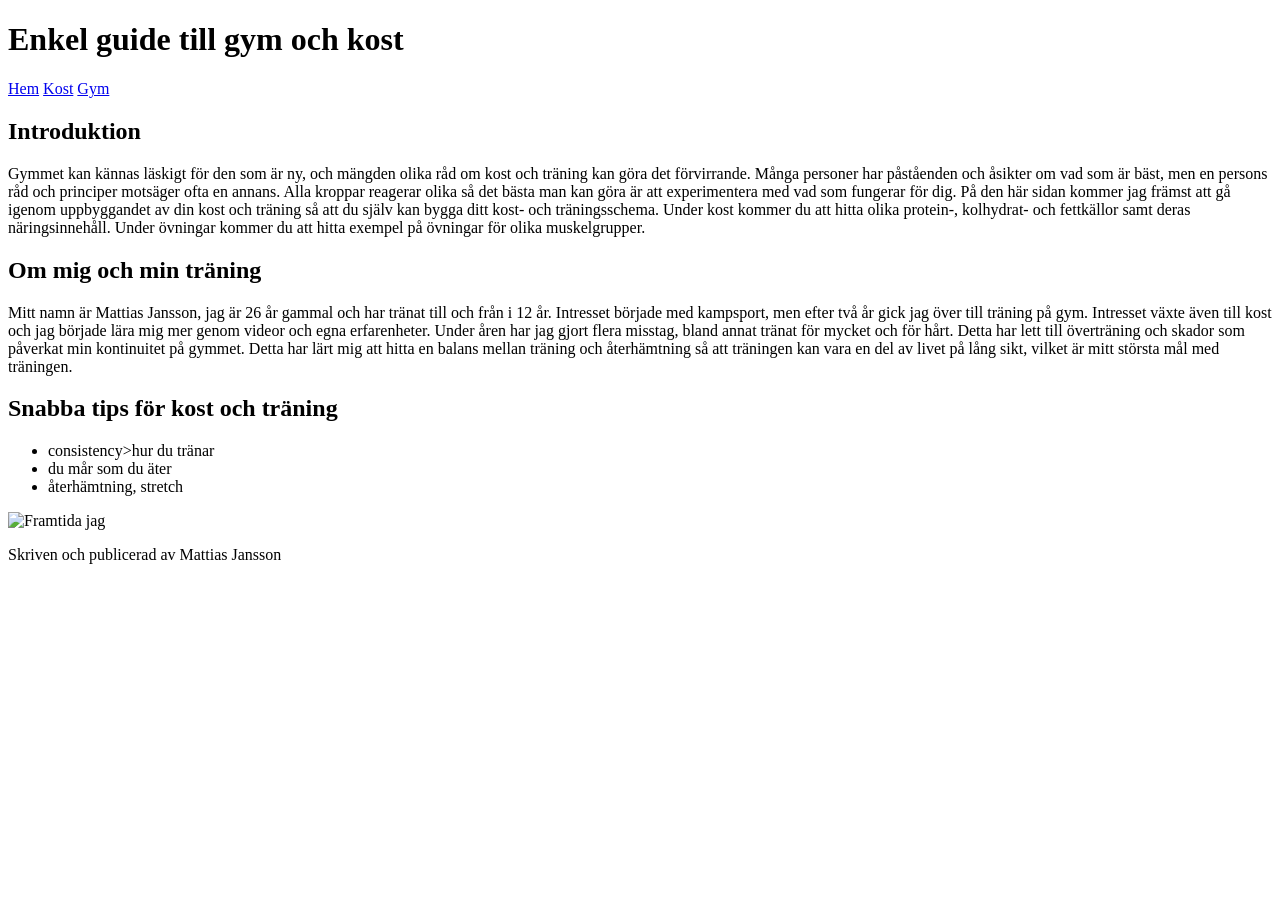
==== index.html @ 8ac7995f "Initial commit" ====
<!DOCTYPE html>
<html lang="sv">
<head>
    <meta charset="UTF-8">
    <meta name="viewport" content="width=device-width, initial-scale=1.0">
    <title>Guide till gym och kost</title>
</head>
<body>
<header>
    <h1>Enkel guide till gym och kost </h1>
</header>
<nav>
    <a href="index.html">Hem</a>
    <a href="kost.html">Kost</a>
    <a href="gym.html">Gym</a>
</nav>
<main>
    <h2>Introduktion</h2>
    <p>
        Gymmet kan kännas läskigt för den som är ny, och mängden olika råd om kost och
        träning kan göra det förvirrande. Många personer har påståenden och åsikter om
        vad som är bäst, men en persons råd och principer motsäger ofta en annans.
        Alla kroppar reagerar olika så det bästa man kan göra är att experimentera
        med vad som fungerar för dig. På den här sidan kommer jag främst att gå
        igenom uppbyggandet av din kost och träning så att du själv kan bygga ditt kost-
        och träningsschema. Under kost kommer du att hitta olika protein-, kolhydrat-
        och fettkällor samt deras näringsinnehåll. Under övningar kommer du att hitta
        exempel på övningar för olika muskelgrupper.
    </p>
    <h2>Om mig och min träning</h2>
    <p>
        Mitt namn är Mattias Jansson, jag är 26 år gammal och har tränat till och från
        i 12 år. Intresset började med kampsport, men efter två år gick jag över till
        träning på gym. Intresset växte även till kost och jag började lära mig mer
        genom videor och egna erfarenheter.

        Under åren har jag gjort flera misstag, bland annat tränat för mycket
        och för hårt. Detta har lett till överträning och skador som påverkat
        min kontinuitet på gymmet. Detta har lärt mig att hitta en balans mellan
        träning och återhämtning så att träningen kan vara en del av livet på
        lång sikt, vilket är mitt största mål med träningen.

        
    </p>
    <h2>Snabba tips för kost och träning</h2>
    <ul>
        <li>consistency>hur du tränar</li>
        <li>du mår som du äter</li>
        <li>återhämtning, stretch</li>
    </ul>

    <img src="https://encrypted-tbn0.gstatic.com/images?q=tbn:ANd9GcSJGyHcrjduSVF5k9TQ7mXV-qsqL5fsXRBG2zToviUvpg&s=10" alt="Framtida jag">
</main>
<footer>
    <p>Skriven och publicerad av Mattias Jansson</p>
</footer>
</body>
</html>
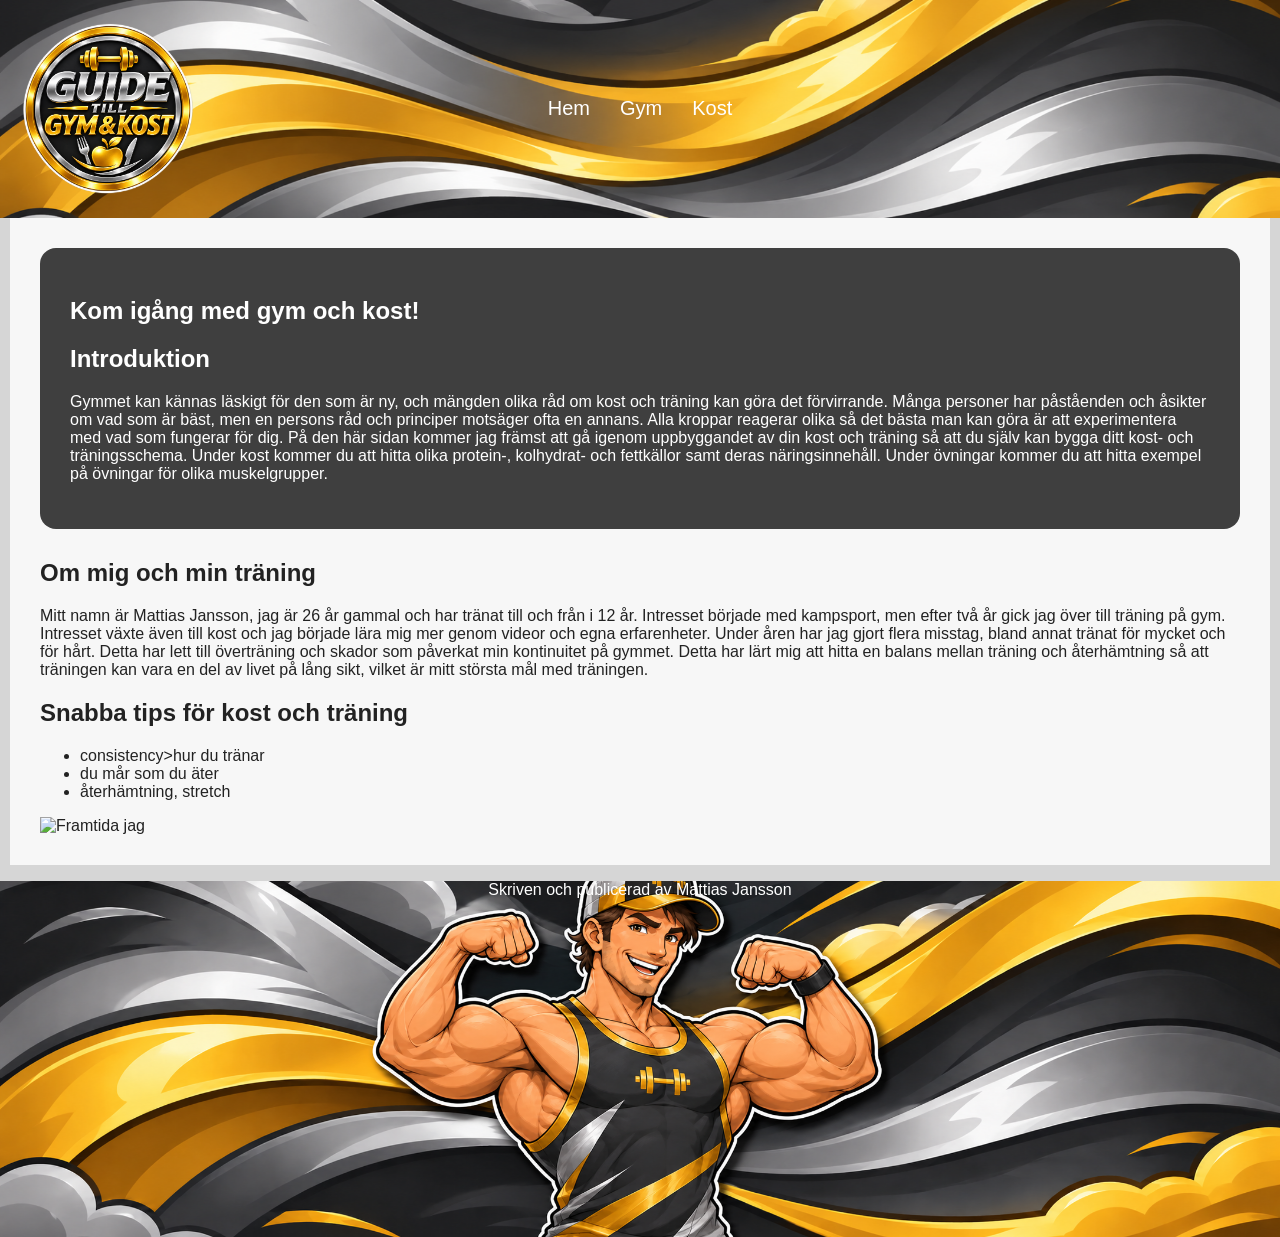
==== commit 17f64608: "söndags-arbete söndags-arbete" ====
--- a/index.html
+++ b/index.html
@@ -4,29 +4,40 @@
     <meta charset="UTF-8">
     <meta name="viewport" content="width=device-width, initial-scale=1.0">
     <title>Guide till gym och kost</title>
+    <link rel="stylesheet" href="style.css">
 </head>
 <body>
-<header>
-    <h1>Enkel guide till gym och kost </h1>
+
+<header class="top-header">
+    <div class="site-title">
+        <img src="bilder/logo.png" alt="Guide till gym och kost">
+    </div>
+    
+
+    <nav>
+        <a href="index.html">Hem</a>
+        <a href="gym.html">Gym</a>
+        <a href="kost.html">Kost</a>
+    </nav>
 </header>
-<nav>
-    <a href="index.html">Hem</a>
-    <a href="kost.html">Kost</a>
-    <a href="gym.html">Gym</a>
-</nav>
+
 <main>
-    <h2>Introduktion</h2>
-    <p>
-        Gymmet kan kännas läskigt för den som är ny, och mängden olika råd om kost och
-        träning kan göra det förvirrande. Många personer har påståenden och åsikter om
-        vad som är bäst, men en persons råd och principer motsäger ofta en annans.
-        Alla kroppar reagerar olika så det bästa man kan göra är att experimentera
-        med vad som fungerar för dig. På den här sidan kommer jag främst att gå
-        igenom uppbyggandet av din kost och träning så att du själv kan bygga ditt kost-
-        och träningsschema. Under kost kommer du att hitta olika protein-, kolhydrat-
-        och fettkällor samt deras näringsinnehåll. Under övningar kommer du att hitta
-        exempel på övningar för olika muskelgrupper.
-    </p>
+    <section class="content-box">
+
+        <h1>Kom igång med gym och kost!</h1>
+        <h2>Introduktion</h2>
+        <p>
+            Gymmet kan kännas läskigt för den som är ny, och mängden olika råd om kost och
+            träning kan göra det förvirrande. Många personer har påståenden och åsikter om
+            vad som är bäst, men en persons råd och principer motsäger ofta en annans.
+            Alla kroppar reagerar olika så det bästa man kan göra är att experimentera
+            med vad som fungerar för dig. På den här sidan kommer jag främst att gå
+            igenom uppbyggandet av din kost och träning så att du själv kan bygga ditt kost-
+            och träningsschema. Under kost kommer du att hitta olika protein-, kolhydrat-
+            och fettkällor samt deras näringsinnehåll. Under övningar kommer du att hitta
+            exempel på övningar för olika muskelgrupper.
+        </p>
+    </section>
     <h2>Om mig och min träning</h2>
     <p>
         Mitt namn är Mattias Jansson, jag är 26 år gammal och har tränat till och från
--- a/style.css
+++ b/style.css
@@ -0,0 +1,78 @@
+body {
+    margin: 0;
+    background-color: #d6d6d6;
+    color: #222;
+    font-family: Arial, sans-serif;
+}
+
+.top-header {
+    background-image: url("bilder/header.png");
+    background-size: cover;
+    background-position: center;
+    background-repeat: no-repeat;
+
+    color: white;
+    padding: 20px;
+
+    display: flex;
+    align-items: center;
+    position: relative;
+}
+
+.site-title {
+    width: 180px;
+}
+
+.site-title img {
+    width: 100%;
+    height: auto;
+    display: block;
+}
+
+.top-header nav {
+    display: flex;
+    gap: 30px;
+
+    position: absolute;
+    left: 50%;
+    transform: translateX(-50%);
+}
+
+.top-header nav a{
+    color: white;
+    text-decoration: none;
+    font-size: 20px;
+    transition: color 0.2s ease;
+}
+
+.top-header nav a:hover {
+    color: #d4af37;
+}
+
+main {
+    max-width: 1200px;
+    margin: 0 auto;
+    background-color: #f7f7f7;
+    padding: 30px;
+    min-height: 100%;
+}
+
+.content-box {
+    background-color: #3f3f3f;
+    color: white;
+    padding: 30px;
+    margin-bottom: 30px;
+    border-radius: 16px;
+}
+
+footer {
+    background-image: url("bilder/footer.png");
+    background-size: cover;
+    background-position: center;
+    background-repeat: no-repeat;
+
+    aspect-ratio: 3.6/1;
+
+    color: white;
+    text-align: center;
+}
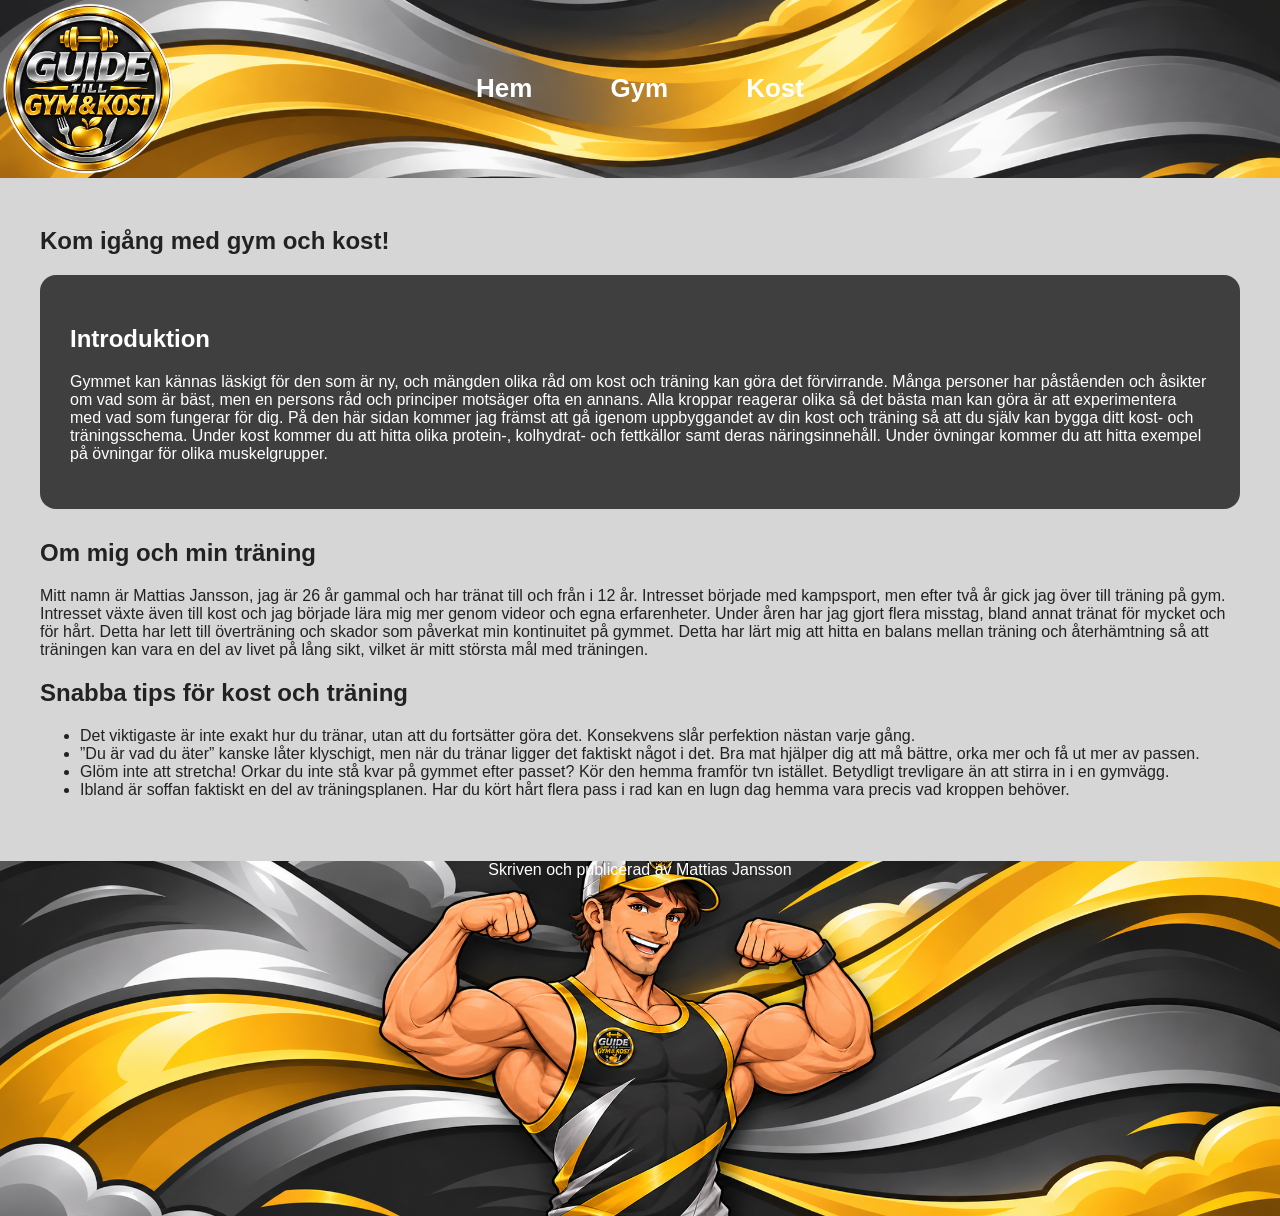
==== commit 7eebcf52: "changes at work ändringar på jobbet" ====
--- a/index.html
+++ b/index.html
@@ -22,9 +22,12 @@
 </header>
 
 <main>
+    <section class="startbild">
+        <h1>Kom igång med gym och kost!</h1>
+    </section>
+
     <section class="content-box">
 
-        <h1>Kom igång med gym och kost!</h1>
         <h2>Introduktion</h2>
         <p>
             Gymmet kan kännas läskigt för den som är ny, och mängden olika råd om kost och
@@ -55,12 +58,12 @@
     </p>
     <h2>Snabba tips för kost och träning</h2>
     <ul>
-        <li>consistency>hur du tränar</li>
-        <li>du mår som du äter</li>
-        <li>återhämtning, stretch</li>
+        <li>Det viktigaste är inte exakt hur du tränar, utan att du fortsätter göra det. Konsekvens slår perfektion nästan varje gång.</li>
+        <li>”Du är vad du äter” kanske låter klyschigt, men när du tränar ligger det faktiskt något i det. Bra mat hjälper dig att må bättre, orka mer och få ut mer av passen.</li>
+        <li>Glöm inte att stretcha! Orkar du inte stå kvar på gymmet efter passet? Kör den hemma framför tvn istället. Betydligt trevligare än att stirra in i en gymvägg.</li>
+        <li>Ibland är soffan faktiskt en del av träningsplanen. Har du kört hårt flera pass i rad kan en lugn dag hemma vara precis vad kroppen behöver.</li>
     </ul>
 
-    <img src="https://encrypted-tbn0.gstatic.com/images?q=tbn:ANd9GcSJGyHcrjduSVF5k9TQ7mXV-qsqL5fsXRBG2zToviUvpg&s=10" alt="Framtida jag">
 </main>
 <footer>
     <p>Skriven och publicerad av Mattias Jansson</p>
--- a/style.css
+++ b/style.css
@@ -12,7 +12,7 @@
     background-repeat: no-repeat;
 
     color: white;
-    padding: 20px;
+    padding: 0px;
 
     display: flex;
     align-items: center;
@@ -41,18 +41,24 @@
 .top-header nav a{
     color: white;
     text-decoration: none;
-    font-size: 20px;
+    font-size: 26px;
+    font-weight: bold;
+
+    padding:14px 24px;
+    border-radius: 8px;
     transition: color 0.2s ease;
 }
 
 .top-header nav a:hover {
+    background-color: #3f3f3f;
     color: #d4af37;
+
 }
 
 main {
     max-width: 1200px;
     margin: 0 auto;
-    background-color: #f7f7f7;
+    background-color: #d6d6d6;
     padding: 30px;
     min-height: 100%;
 }
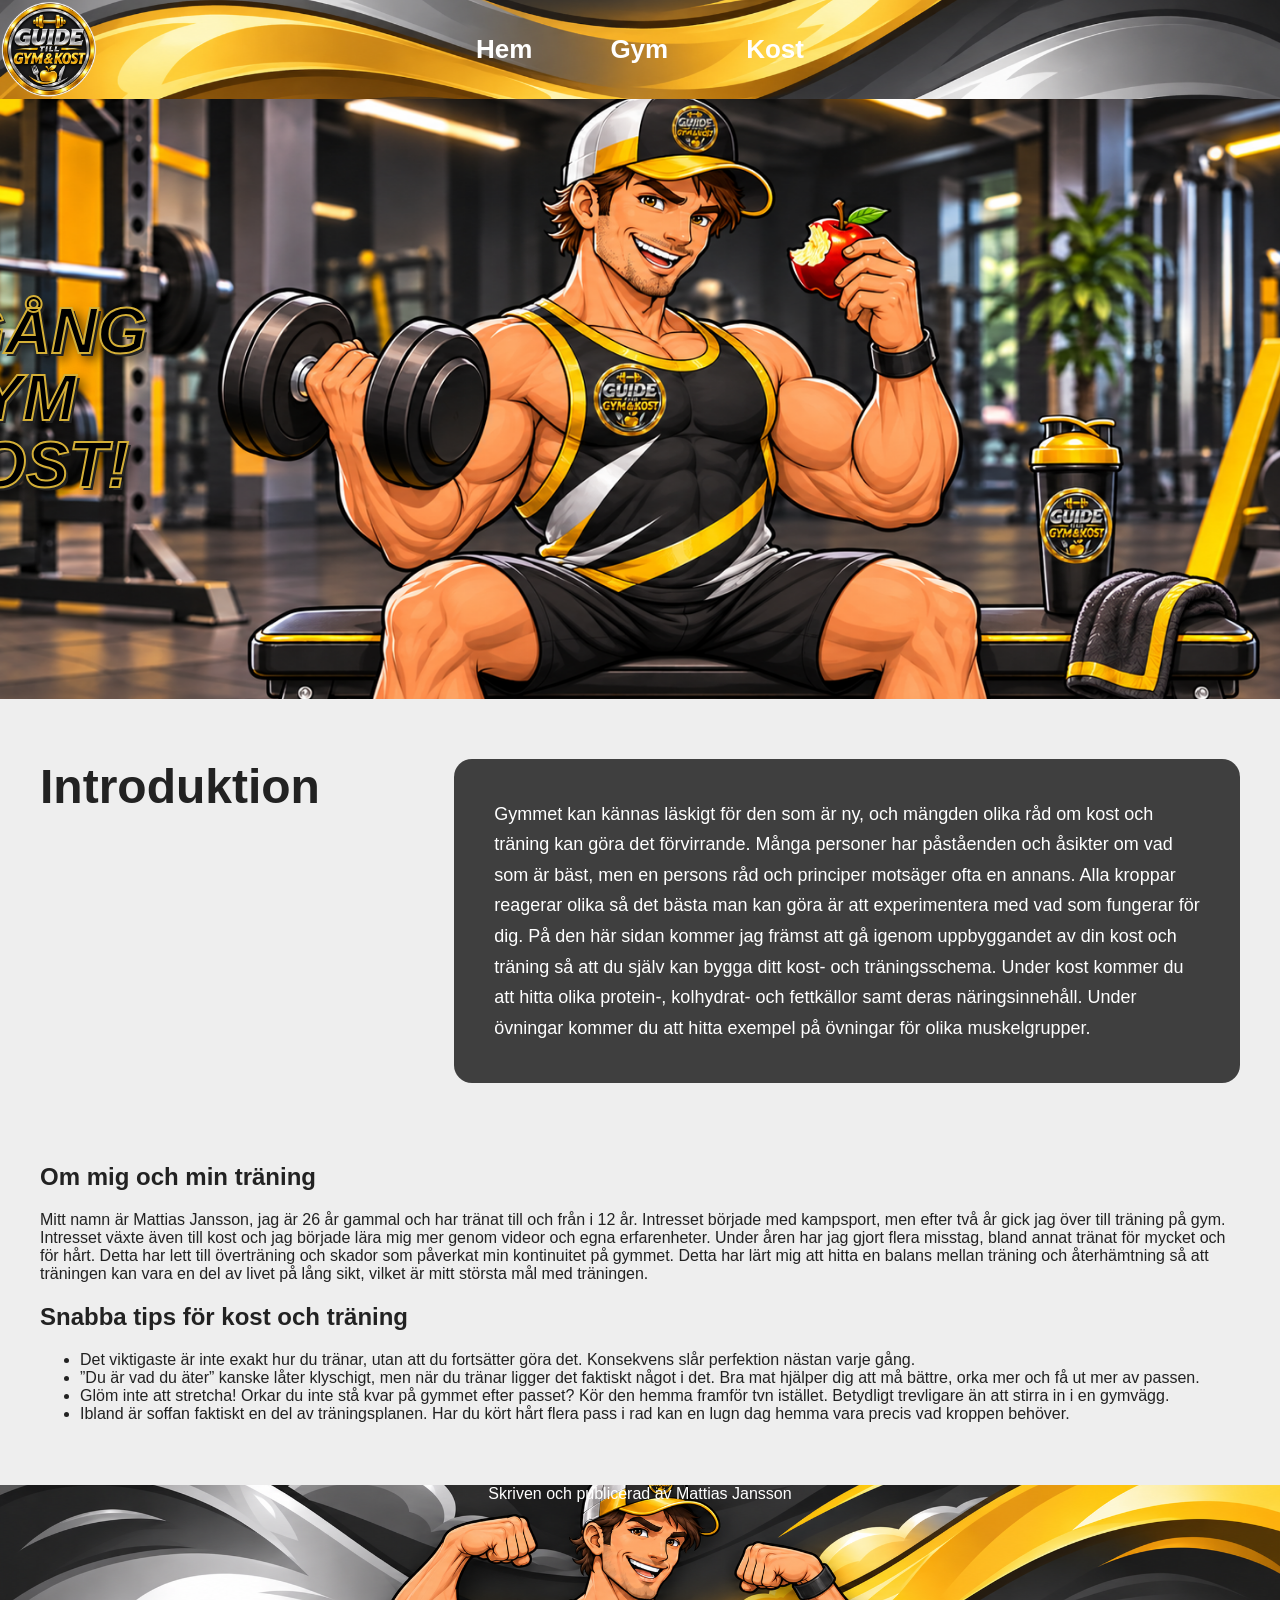
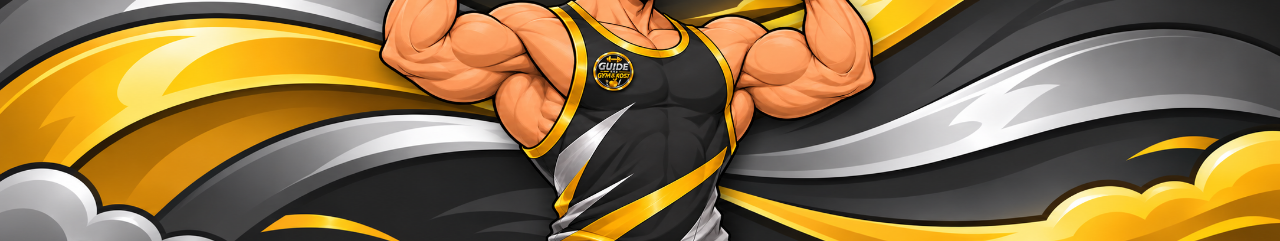
==== commit 6eb9f5eb: "ändringar ändringar" ====
--- a/index.html
+++ b/index.html
@@ -22,25 +22,42 @@
 </header>
 
 <main>
-    <section class="startbild">
-        <h1>Kom igång med gym och kost!</h1>
+
+    
+
+    <section class="startbild-box">
+
+        <h1 class="starttext">
+            Kom igång<br>
+            med gym<br>
+            och kost!
+        </h1>
     </section>
 
-    <section class="content-box">
+    <section class="intro-layout">
 
-        <h2>Introduktion</h2>
-        <p>
-            Gymmet kan kännas läskigt för den som är ny, och mängden olika råd om kost och
-            träning kan göra det förvirrande. Många personer har påståenden och åsikter om
-            vad som är bäst, men en persons råd och principer motsäger ofta en annans.
-            Alla kroppar reagerar olika så det bästa man kan göra är att experimentera
-            med vad som fungerar för dig. På den här sidan kommer jag främst att gå
-            igenom uppbyggandet av din kost och träning så att du själv kan bygga ditt kost-
-            och träningsschema. Under kost kommer du att hitta olika protein-, kolhydrat-
-            och fettkällor samt deras näringsinnehåll. Under övningar kommer du att hitta
-            exempel på övningar för olika muskelgrupper.
-        </p>
+        <div class="intro-rubrik">
+            <h2>Introduktion</h2>
+        </div>
+
+        
+
+        <div class="intro-box">
+            <p>
+                Gymmet kan kännas läskigt för den som är ny, och mängden olika råd om kost och
+                träning kan göra det förvirrande. Många personer har påståenden och åsikter om
+                vad som är bäst, men en persons råd och principer motsäger ofta en annans.
+                Alla kroppar reagerar olika så det bästa man kan göra är att experimentera
+                med vad som fungerar för dig. På den här sidan kommer jag främst att gå
+                igenom uppbyggandet av din kost och träning så att du själv kan bygga ditt kost-
+                och träningsschema. Under kost kommer du att hitta olika protein-, kolhydrat-
+                och fettkällor samt deras näringsinnehåll. Under övningar kommer du att hitta
+                exempel på övningar för olika muskelgrupper.
+            </p>
+        </div>
     </section>
+
+    
     <h2>Om mig och min träning</h2>
     <p>
         Mitt namn är Mattias Jansson, jag är 26 år gammal och har tränat till och från
--- a/style.css
+++ b/style.css
@@ -1,6 +1,6 @@
 body {
     margin: 0;
-    background-color: #d6d6d6;
+    background-color: #eeeeee;
     color: #222;
     font-family: Arial, sans-serif;
 }
@@ -20,7 +20,7 @@
 }
 
 .site-title {
-    width: 180px;
+    width: 100px;
 }
 
 .site-title img {
@@ -58,17 +58,89 @@
 main {
     max-width: 1200px;
     margin: 0 auto;
-    background-color: #d6d6d6;
-    padding: 30px;
+    background-color: #eeeeee;
+    padding: 0 30px 30px 30px;
     min-height: 100%;
 }
+
 
 .content-box {
     background-color: #3f3f3f;
     color: white;
-    padding: 30px;
-    margin-bottom: 30px;
-    border-radius: 16px;
+    padding: 40px;
+    border-radius: 18px;
+}
+
+.content-box p {
+    font-size: 17px;
+    line-height: 1.6;
+    margin: 0;
+}
+
+.intro-layout {
+    display: flex;
+    align-items: flex-start;
+    gap: 80px;
+
+    margin-top: 60px;
+    margin-bottom: 80px;
+}
+
+.intro-rubrik {
+    width: 30%;
+}
+
+
+
+.intro-rubrik h2 {
+    font-size: 48px;
+    margin: 0;
+}
+
+.intro-box{
+    width: 70%;
+    background-color: #3f3f3f;
+    color: white;
+
+    padding: 40px;
+    border-radius: 18px;
+    box-sizing: border-box;
+}
+
+.intro-box p{
+    margin: 0;
+    font-size: 18px;
+    line-height: 1.7;
+}
+
+
+.startbild-box {
+    background-image: url("bilder/startbild.png");
+    background-size: cover;
+    background-position: center;
+    min-height: 600px;
+    margin-left: -350px;
+    margin-right: -350px;
+    display: flex;
+    align-items: center;
+}
+
+.starttext {
+    color: black;
+    font-size: 4rem;
+    font-weight: 900;
+    line-height: 1.05;
+    margin-left: 80px;
+    max-width: 400px;
+    
+    text-transform: uppercase;
+    font-style: italic;
+
+    -webkit-text-stroke: 2px #d4af37;
+
+    text-shadow:
+        3px 3px 0 #222,
+        6px 6px 12px rgba(0, 0, 0, 0.7);
 }
 
 footer {
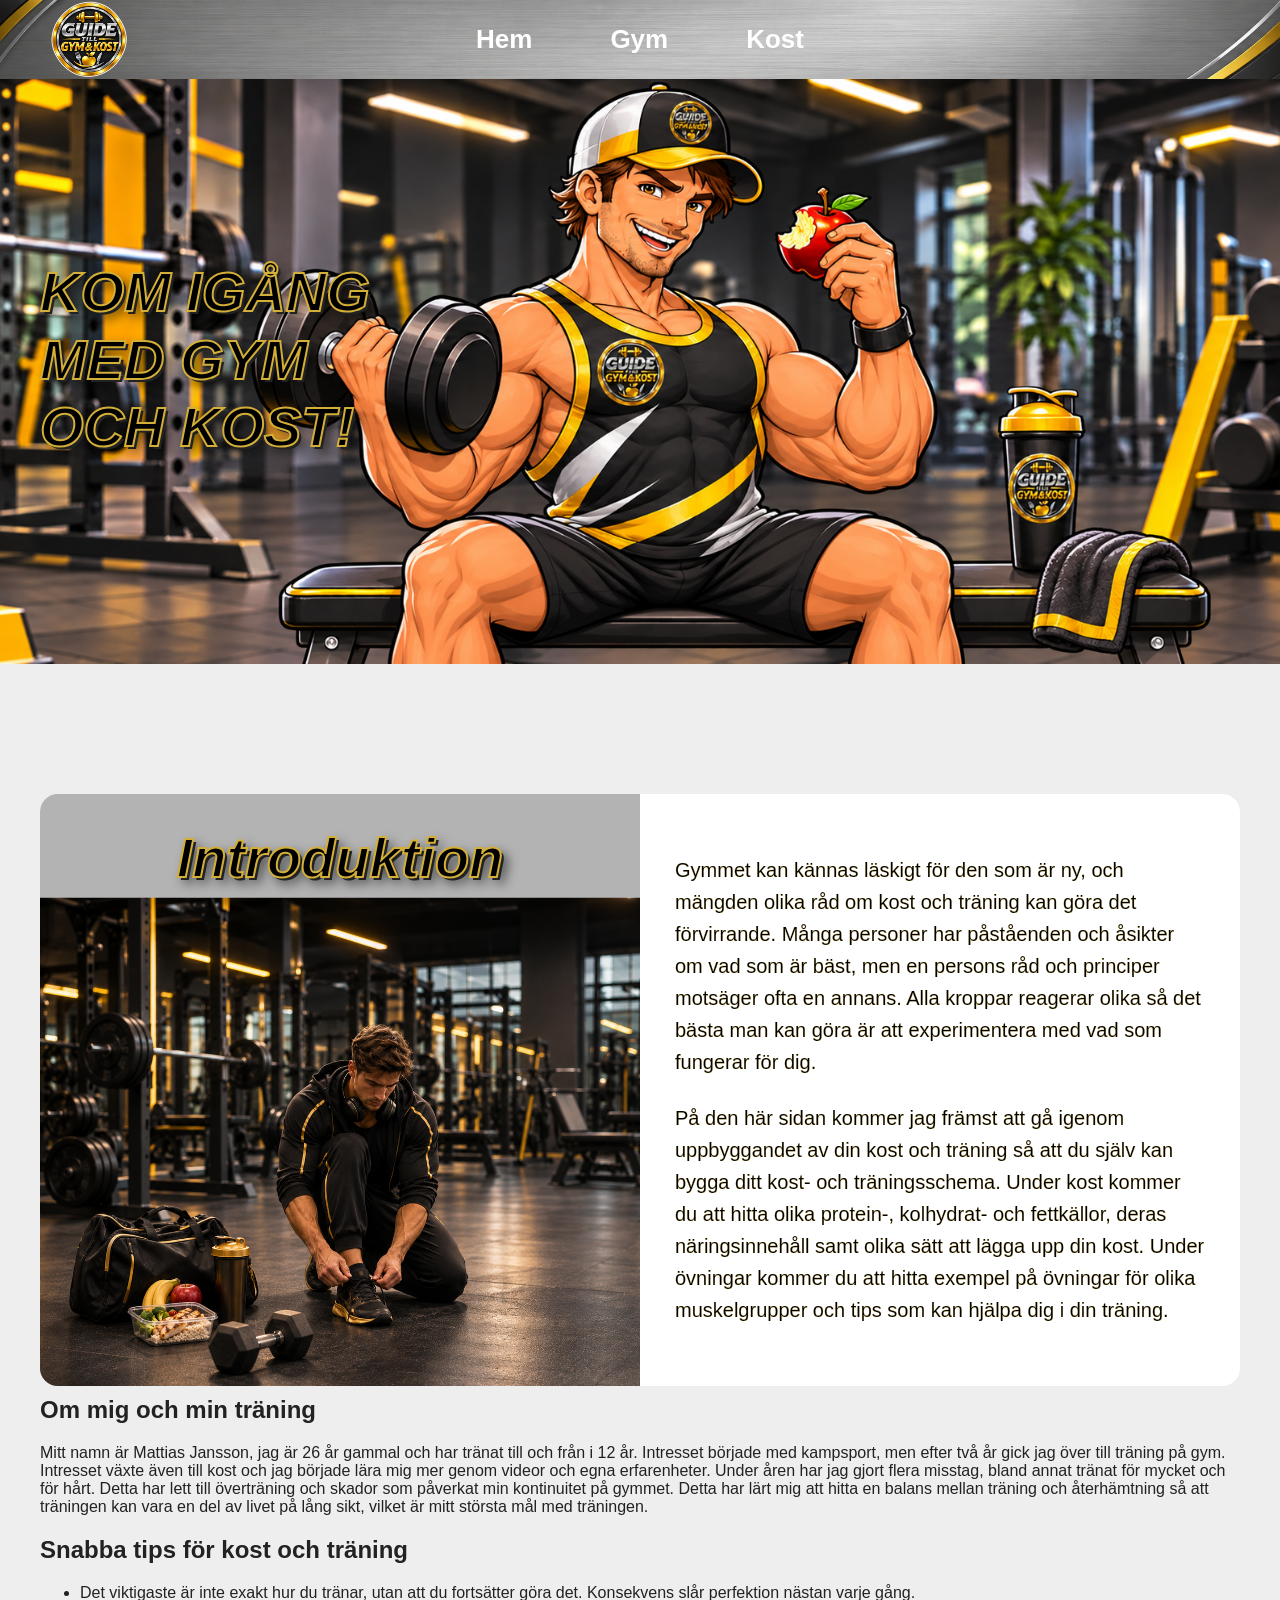
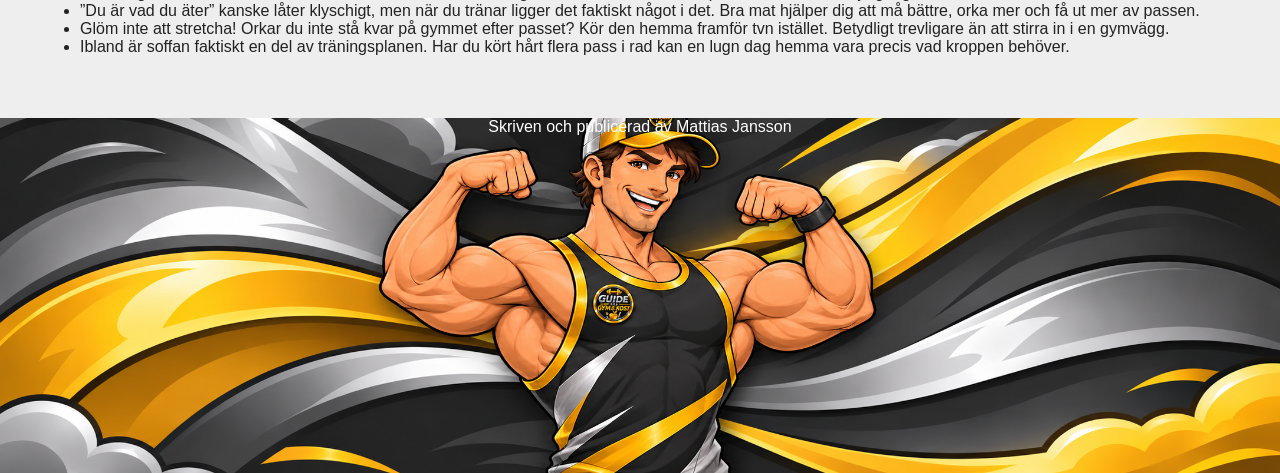
==== commit df00f23f: "introbild introbild och bubbla är fixad" ====
--- a/index.html
+++ b/index.html
@@ -21,23 +21,25 @@
     </nav>
 </header>
 
-<main>
 
-    
-
-    <section class="startbild-box">
+<section class="startbild-box">
+    <img src="bilder/startbild.png" alt="Gym och kost" class="startbild">
 
         <h1 class="starttext">
             Kom igång<br>
             med gym<br>
             och kost!
         </h1>
-    </section>
+</section>
+
+<main>
+
 
     <section class="intro-layout">
 
-        <div class="intro-rubrik">
+        <div class="intro-left-box">
             <h2>Introduktion</h2>
+            <img src="bilder/testbild.png" alt="bild till introduktion" class="intro-bild">
         </div>
 
         
@@ -48,11 +50,16 @@
                 träning kan göra det förvirrande. Många personer har påståenden och åsikter om
                 vad som är bäst, men en persons råd och principer motsäger ofta en annans.
                 Alla kroppar reagerar olika så det bästa man kan göra är att experimentera
-                med vad som fungerar för dig. På den här sidan kommer jag främst att gå
+                med vad som fungerar för dig.
+            </p>
+            
+            <p>
+                På den här sidan kommer jag främst att gå
                 igenom uppbyggandet av din kost och träning så att du själv kan bygga ditt kost-
                 och träningsschema. Under kost kommer du att hitta olika protein-, kolhydrat-
-                och fettkällor samt deras näringsinnehåll. Under övningar kommer du att hitta
-                exempel på övningar för olika muskelgrupper.
+                och fettkällor, deras näringsinnehåll samt olika sätt att lägga upp din kost.
+                Under övningar kommer du att hitta exempel på övningar för olika muskelgrupper
+                och tips som kan hjälpa dig i din träning.
             </p>
         </div>
     </section>
--- a/style.css
+++ b/style.css
@@ -20,7 +20,8 @@
 }
 
 .site-title {
-    width: 100px;
+    width: 80px;
+    margin-left: 50px;
 }
 
 .site-title img {
@@ -79,60 +80,108 @@
 
 .intro-layout {
     display: flex;
-    align-items: flex-start;
-    gap: 80px;
+    align-items: stretch;
+    gap: 0px;
 
     margin-top: 60px;
     margin-bottom: 80px;
 }
 
-.intro-rubrik {
-    width: 30%;
-}
-
-
-
-.intro-rubrik h2 {
-    font-size: 48px;
+.intro-left-box {
+    width: 50%;
+    transform: translateY(70px);
+
+    background-color: #b3b3b3;
+    color: black;
+
+    box-sizing: border-box;
+
+    border-radius: 18px 0 0 18px;
+    overflow: hidden;
+    display: flex;
+    flex-direction: column;
+}
+
+.intro-left-box h2 {
+    font-size: 3.5rem;
+    font-weight: 900;
+    font-style: italic;
+    line-height: 1.20;
+
+    color: black;
+    -webkit-text-stroke: 2px #d4af37;
+
+    text-shadow:
+        3px 3px 0 #222,
+        6px 6px 12px rgba(0, 0, 0, 0.7);
+
     margin: 0;
+    padding: 30px 50px;
+    text-align: center;
+}
+
+.intro-bild {
+    width: 100%;
+    flex: 1 1 0;
+    min-height: 0;
+    object-fit: cover;
+    object-position: center 50%;
+    display: block;
+    transform: scale(1.10);
 }
 
 .intro-box{
-    width: 70%;
-    background-color: #3f3f3f;
-    color: white;
-
-    padding: 40px;
-    border-radius: 18px;
+    width: 50%;
+    transform: translateY(70px);
+    background-color: white;
+    color: white;
+
+    padding: 60px 35px;
+    border-radius: 0 18px 18px 0;
     box-sizing: border-box;
 }
 
 .intro-box p{
-    margin: 0;
-    font-size: 18px;
-    line-height: 1.7;
+    margin: 0 0 24px 0;
+    font-family: Arial, Helvetica, sans-serif;
+    font-size: 20px;
+    line-height: 1.6;
+    font-weight: 400;
+    color: black;
+    -webkit-text-stroke: 0.2px #d4af37;
+}
+
+.intro-box p:last-child {
+    margin-bottom: 0;
 }
 
 
 .startbild-box {
-    background-image: url("bilder/startbild.png");
-    background-size: cover;
-    background-position: center;
-    min-height: 600px;
-    margin-left: -350px;
-    margin-right: -350px;
-    display: flex;
-    align-items: center;
+    position: relative;
+    width: 100%;
+    height: 65vh;
+    overflow: hidden;
+}
+
+.startbild {
+    width: 100%;
+    height: 100%;
+    object-fit: cover;
+    display: block;
 }
 
 .starttext {
-    color: black;
-    font-size: 4rem;
+    position: absolute;
+    left: 40px;
+    top: 40%;
+    transform: translateY(-50%);
+
+    color: black;
+    font-size: 3.5rem;
     font-weight: 900;
-    line-height: 1.05;
-    margin-left: 80px;
-    max-width: 400px;
-    
+    line-height: 1.20;
+    max-width: 500px;
+
     text-transform: uppercase;
     font-style: italic;
 
